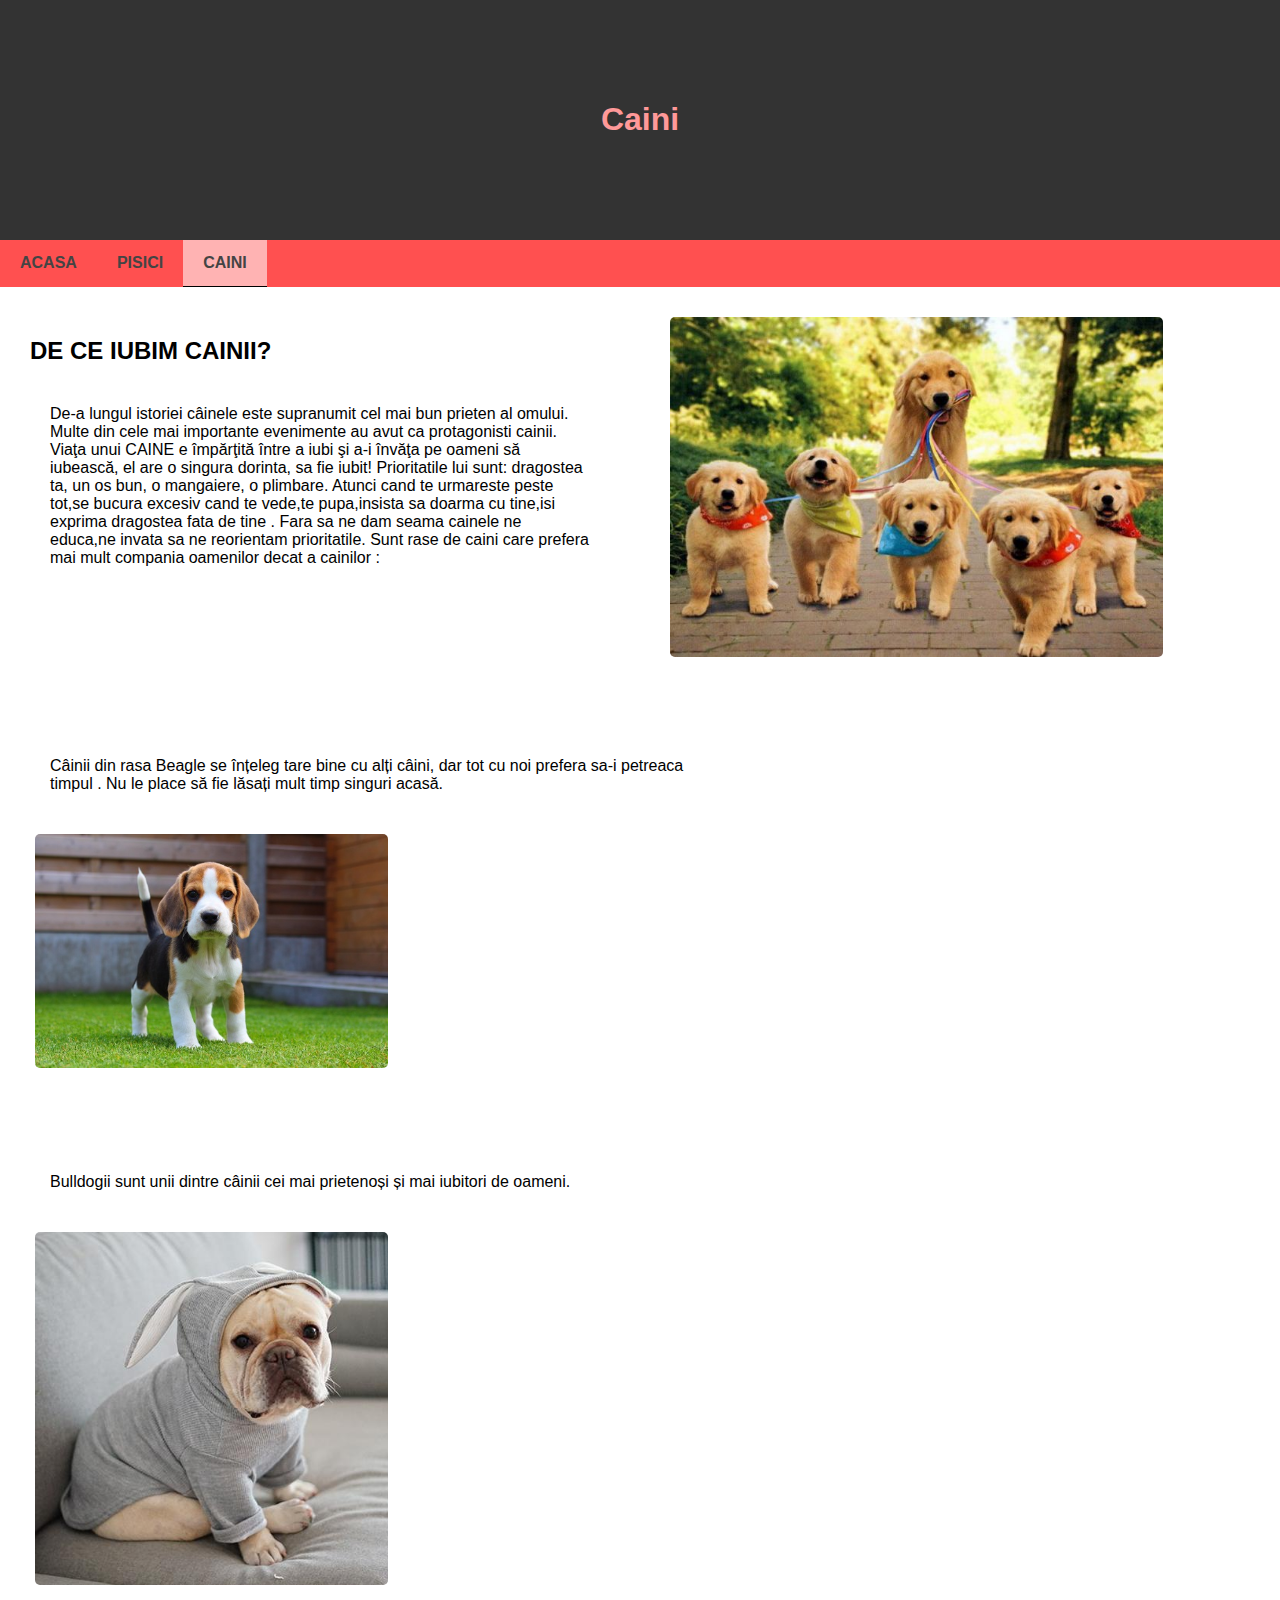
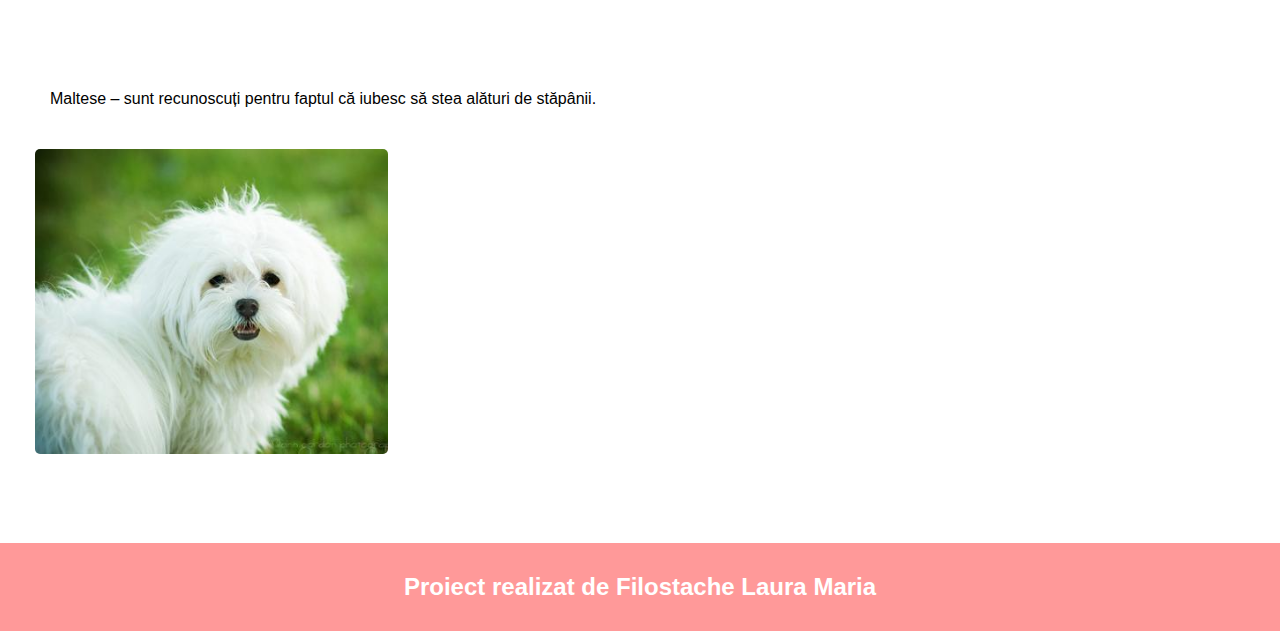
==== caini.html @ c7f4fac0 "Initial commit" ====
<!-- taguri semantice folosite: header, nav, section, footer -->

<!DOCTYPE html>
<html>
<head>
<title>Proiect Dezvoltare Web</title>
<meta charset="UTF-8">
<meta name="viewport" content="width=device-width, initial-scale=1">
<link rel="stylesheet" href="style.css">

</head>
<body>

<header class="header">
  <h1>Caini</h1>
</header>

<nav class="navbar">
  <a href="index.html">Acasa</a>
  <a href="pisici.html">Pisici</a>
  <a href="caini.html" class="active">Caini</a>

</nav>

<section>
  <div class="row">
    <div class="col-6">
      <h2>DE CE IUBIM CAINII?
      </h2>
      <p class="p-20">De-a lungul istoriei câinele este supranumit cel mai bun prieten al omului. Multe din cele mai importante
         evenimente au avut ca protagonisti cainii. Viaţa unui CAINE e împărţită între a iubi şi a-i învăţa pe oameni să iubească,
         el are o singura dorinta, sa fie iubit! Prioritatile lui sunt: dragostea ta, un os bun, o mangaiere, o plimbare.
          Atunci cand te urmareste peste tot,se bucura excesiv cand te vede,te pupa,insista sa doarma cu tine,isi exprima dragostea fata de tine .
          Fara sa ne dam seama cainele ne educa,ne invata sa ne reorientam prioritatile.

        Sunt rase de caini care prefera mai mult compania oamenilor decat a cainilor :
        </p>
        </div>
        <div class="col-6">
          <img src="assets/img/dog1.jpg" id="img5">
       </div>
       </div>
        <div class="row">
          <div class="col-6">
            <p class="p-20">Câinii din rasa Beagle se înțeleg tare bine cu alți câini, dar tot cu noi prefera sa-i petreaca timpul .
               Nu le place să fie lăsați mult timp singuri acasă.
            </p>
        <div class="col-6">
          <img src="assets/img/beagle.jpg" id="img4">
       </div>
      </div>
     </div>

     <div class="row">
       <div class="col-6">
         <p class="p-20">Bulldogii sunt unii dintre câinii cei mai prietenoși și mai iubitori de oameni.
         </p>
     <div class="col-6">
       <img src="assets/img/bulldog.jpg" id="img4">
    </div>
   </div>
  </div>

  <div class="row">
    <div class="col-6">
      <p class="p-20">Maltese – sunt recunoscuți pentru faptul că iubesc să stea alături de stăpânii.
      </p>
  <div class="col-6">
    <img src="assets/img/maltese.jpg" id="img4">
 </div>
</div>
</div>


</section>
<footer class="footer">
  <h2>Proiect realizat de Filostache Laura Maria</h2>
</footer>

</body>
</html>
---- style.css ----
* {
    box-sizing: border-box;
}

body {
    font-family: sans-serif;
    margin: 0;

}



.header {
    position: relative;
    padding: 80px;
    text-align: center;
    background-image: url("..assets/img/dogcat1.jpg");
    background-size: cover;
    color: #ff9999;
}

.header:after{
  content: "";
  position: absolute;
  height: 100%;
  width: 100%;
  top: 0;
  left: 0;
  background: rgba(0,0,0,0.8);
}

.header h1{
  z-index: 2;
  position: relative;
}

.p-20{
  padding: 20px;
}

.footer {
    padding: 10px;
    text-align: center;
    background: #ff9999;
    color: white;
}

.txt{
  font-family: sans-serif;
  padding: 10px;
  text-align: center;
  color: #ff5050;
}

.center {
  display: block;
  margin-left: auto;
  margin-right: auto;
  width: 50%;
}

.col-6 {
    width: 60%;
    padding: 30px;
}

.col-6 .col-6{
  padding: 5px;
}

img{
  width: 85%;
  border-radius: 5px;
}

.row {
    display: flex;
}

.navbar {
    display: flex;
    background-color: #ff5050;
}

.navbar a {
    color: #444;
    text-transform: uppercase;
    font-weight: 600;
    padding: 14px 20px;
    text-decoration: none;
    text-align: center;
}

.navbar a.active{
  border-bottom: 1px solid black;
  background: #ffb3b3;
}

.navbar a:hover {
    background-color: #ffb3b3;
    color: black;
}

.comment{
  padding: 70px;
}

.text-center{
  text-align: center;
}



#wrapper{
    width: 90%;
    max-width: 960px;
    margin: 20px auto;
    border-radius: 6px;
    box-shadow: 0px 1px 6px rgba(0,0,0,0.2);
    box-sizing: border-box;
    padding: 0 0 20px;
    overflow: hidden;
    border: 1px solid lightgray;
}

#page-banner{
    background: #eee ;
    padding: 10px 0;

}

#page-banner h1, #page-banner p{
    width: 100%;
    text-align: center;
    margin: 10px 0;
}

#page-banner input{
    width: 90%;
    max-width: 300px;
    margin: 20px auto;
    display: block;
    padding: 8px;
    border: 1px solid #ddd;
    border-radius: 4px;
    font-size: 16px;
    color: #444;
}

#book-list, #add-book, #tabbed-content{
    margin: 30px;
}

#book-list ul, #tabbed-content ul{
    list-style-type: none;
    padding: 0;
}

#book-list li{
    padding: 20px;
    border-left: 5px solid #ddd;
    margin: 20px 10px;
}

#book-list li:hover{
    border-color: #9361bf;
}

.delete{
    float: right;
    background: #9361bf;
    padding: 6px;
    border-radius: 4px;
    cursor: pointer;
    color: white;
}

.delete:hover{
    background: #333;
}

#add-book{
    width: 400px;
    margin: 0 auto;
}

#add-book input{
    display: block;
    margin: 20px 0;
    padding: 10px;
    border: 1px solid #ccc;
    font-size: 16px;
    border-radius: 4px 0 0 4px;
    box-sizing: border-box;
    width: 300px;
    float: left;
    clear: both;
}

#add-book button{
    border: 1px solid #9361bf;
    background: #9361bf;
    padding: 10px 20px;
    font-size: 16px;
    display: inline-block;
    margin: 0;
    border-radius: 0 4px 4px 0;
    cursor: pointer;
    width: 100px;
    float: left;
    margin: 20px 0;
    border-left: 0;
    color: white;
}

#add-book:after{
    content: '';
    display: block;
    clear: both;
}

#add-book #hide{
  width: 30px;
}

#add-book label{
  line-height: 52px;
}

#tabbed-content li{
    display: inline-block;
    padding: 10px 14px;
    background: #ddd;
    border-radius: 4px;
    cursor: pointer;
    margin-right: 10px;
}

#tabbed-content .panel{
    display: none;
    border: 1px solid #ddd;
    padding: 0 10px;
    border-radius: 4px;
}

#tabbed-content .panel.active{
    display: block;
}

/*responsive changes*/

@media screen and (max-width: 1280px) {
  .footer{
    margin-top: 50px;
  }
}

@media screen and (max-width: 768px) {
    .row, .navbar {
        flex-direction: column;
    }

    .col-3, .col-6{
      width: 100%;
    }
}
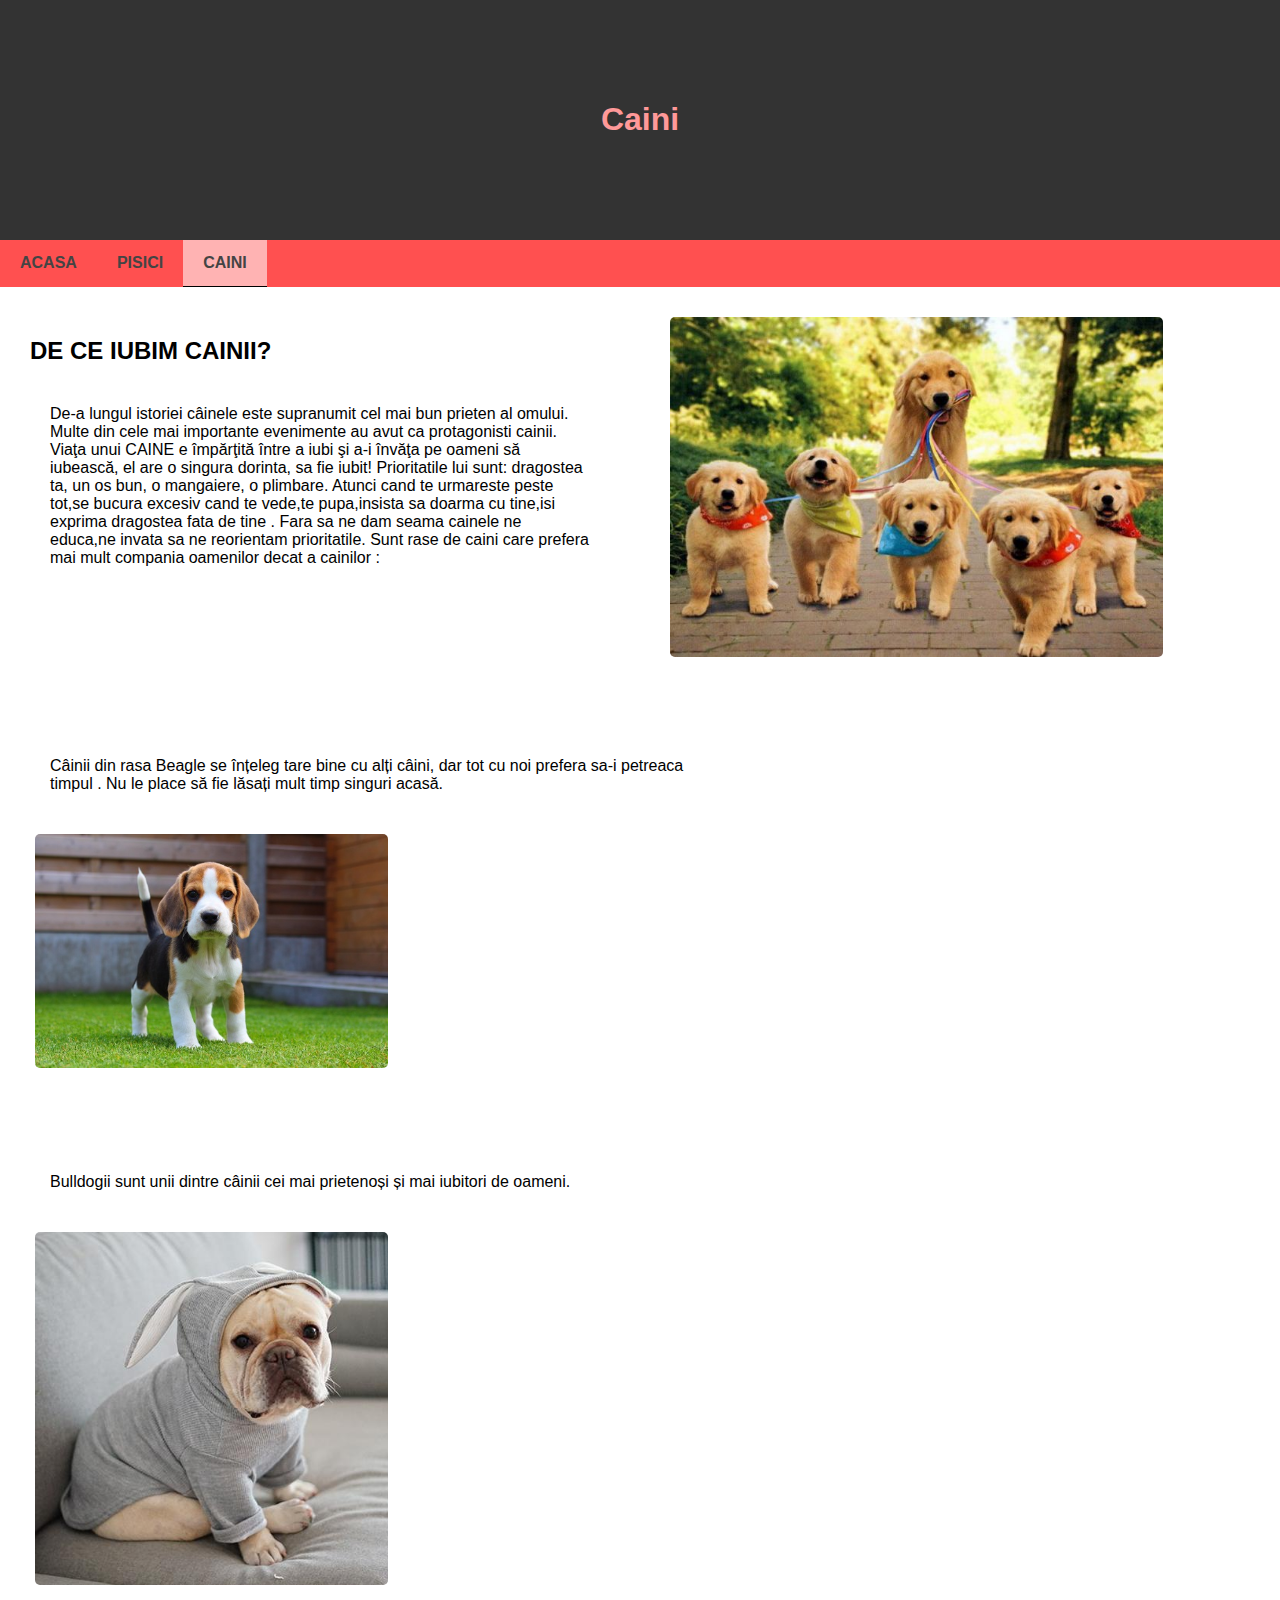
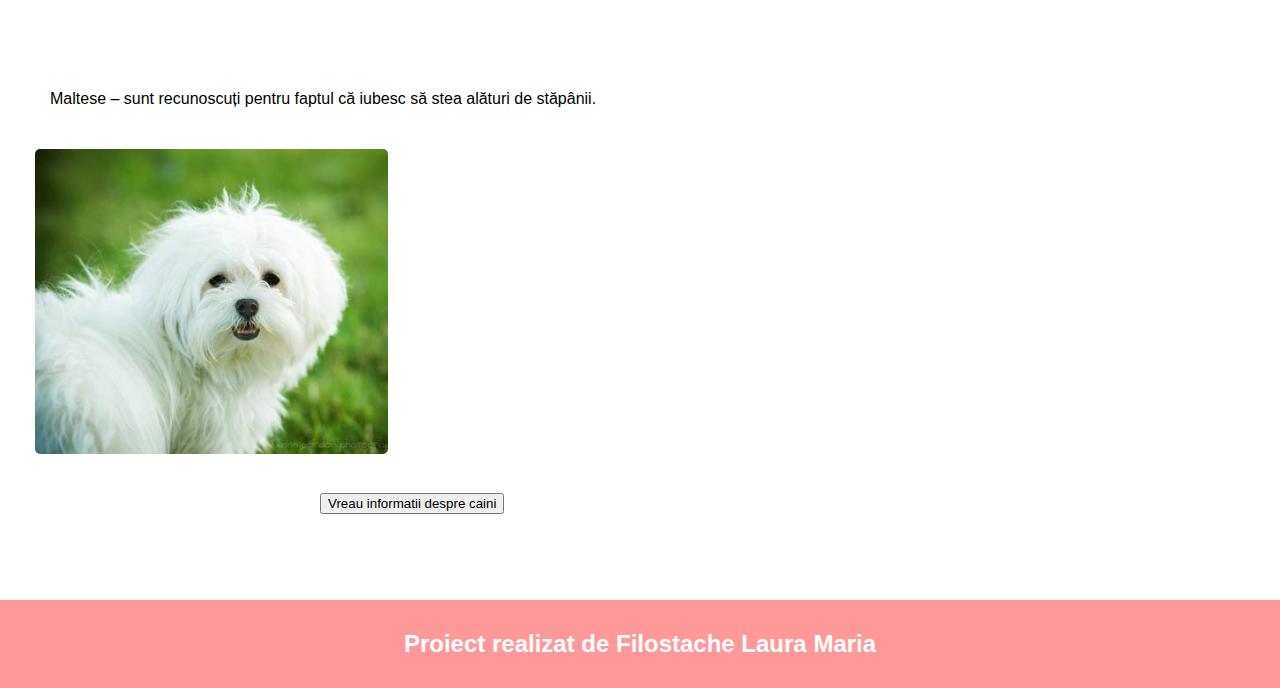
==== commit 6c8fcb68: "fisiere" ====
--- a/caini.html
+++ b/caini.html
@@ -6,7 +6,7 @@
 <title>Proiect Dezvoltare Web</title>
 <meta charset="UTF-8">
 <meta name="viewport" content="width=device-width, initial-scale=1">
-<link rel="stylesheet" href="style.css">
+<link rel="stylesheet" href="assets/css/style.css">
 
 </head>
 <body>
@@ -73,9 +73,15 @@
 
 
 </section>
+
+<section class="center">
+  <button id="btn">Vreau informatii despre caini</button>
+</section>
+<br><br>
 <footer class="footer">
   <h2>Proiect realizat de Filostache Laura Maria</h2>
 </footer>
 
+<script src="assets/js/javascript.js"></script>
 </body>
 </html>
--- a/assets/css/style.css
+++ b/assets/css/style.css
@@ -0,0 +1,266 @@
+* {
+    box-sizing: border-box;
+}
+
+body {
+    font-family: sans-serif;
+    margin: 0;
+
+}
+
+
+
+.header {
+    position: relative;
+    padding: 80px;
+    text-align: center;
+    background-image: url("..assets/img/dogcat1.jpg");
+    background-size: cover;
+    color: #ff9999;
+}
+
+.header:after{
+  content: "";
+  position: absolute;
+  height: 100%;
+  width: 100%;
+  top: 0;
+  left: 0;
+  background: rgba(0,0,0,0.8);
+}
+
+.header h1{
+  z-index: 2;
+  position: relative;
+}
+
+.p-20{
+  padding: 20px;
+}
+
+.footer {
+    padding: 10px;
+    text-align: center;
+    background: #ff9999;
+    color: white;
+}
+
+.txt{
+  font-family: sans-serif;
+  padding: 10px;
+  text-align: center;
+  color: #ff5050;
+}
+
+.center {
+  display: block;
+  margin-left: auto;
+  margin-right: auto;
+  width: 50%;
+}
+
+.col-6 {
+    width: 60%;
+    padding: 30px;
+}
+
+.col-6 .col-6{
+  padding: 5px;
+}
+
+img{
+  width: 85%;
+  border-radius: 5px;
+}
+
+.row {
+    display: flex;
+}
+
+.navbar {
+    display: flex;
+    background-color: #ff5050;
+}
+
+.navbar a {
+    color: #444;
+    text-transform: uppercase;
+    font-weight: 600;
+    padding: 14px 20px;
+    text-decoration: none;
+    text-align: center;
+}
+
+.navbar a.active{
+  border-bottom: 1px solid black;
+  background: #ffb3b3;
+}
+
+.navbar a:hover {
+    background-color: #ffb3b3;
+    color: black;
+}
+
+.comment{
+  padding: 70px;
+}
+
+.text-center{
+  text-align: center;
+}
+
+
+
+#wrapper{
+    width: 90%;
+    max-width: 960px;
+    margin: 20px auto;
+    border-radius: 6px;
+    box-shadow: 0px 1px 6px rgba(0,0,0,0.2);
+    box-sizing: border-box;
+    padding: 0 0 20px;
+    overflow: hidden;
+    border: 1px solid lightgray;
+}
+
+#page-banner{
+    background: #eee ;
+    padding: 10px 0;
+
+}
+
+#page-banner h1, #page-banner p{
+    width: 100%;
+    text-align: center;
+    margin: 10px 0;
+}
+
+#page-banner input{
+    width: 90%;
+    max-width: 300px;
+    margin: 20px auto;
+    display: block;
+    padding: 8px;
+    border: 1px solid #ddd;
+    border-radius: 4px;
+    font-size: 16px;
+    color: #444;
+}
+
+#book-list, #add-book, #tabbed-content{
+    margin: 30px;
+}
+
+#book-list ul, #tabbed-content ul{
+    list-style-type: none;
+    padding: 0;
+}
+
+#book-list li{
+    padding: 20px;
+    border-left: 5px solid #ddd;
+    margin: 20px 10px;
+}
+
+#book-list li:hover{
+    border-color: #9361bf;
+}
+
+.delete{
+    float: right;
+    background: #9361bf;
+    padding: 6px;
+    border-radius: 4px;
+    cursor: pointer;
+    color: white;
+}
+
+.delete:hover{
+    background: #333;
+}
+
+#add-book{
+    width: 400px;
+    margin: 0 auto;
+}
+
+#add-book input{
+    display: block;
+    margin: 20px 0;
+    padding: 10px;
+    border: 1px solid #ccc;
+    font-size: 16px;
+    border-radius: 4px 0 0 4px;
+    box-sizing: border-box;
+    width: 300px;
+    float: left;
+    clear: both;
+}
+
+#add-book button{
+    border: 1px solid #9361bf;
+    background: #9361bf;
+    padding: 10px 20px;
+    font-size: 16px;
+    display: inline-block;
+    margin: 0;
+    border-radius: 0 4px 4px 0;
+    cursor: pointer;
+    width: 100px;
+    float: left;
+    margin: 20px 0;
+    border-left: 0;
+    color: white;
+}
+
+#add-book:after{
+    content: '';
+    display: block;
+    clear: both;
+}
+
+#add-book #hide{
+  width: 30px;
+}
+
+#add-book label{
+  line-height: 52px;
+}
+
+#tabbed-content li{
+    display: inline-block;
+    padding: 10px 14px;
+    background: #ddd;
+    border-radius: 4px;
+    cursor: pointer;
+    margin-right: 10px;
+}
+
+#tabbed-content .panel{
+    display: none;
+    border: 1px solid #ddd;
+    padding: 0 10px;
+    border-radius: 4px;
+}
+
+#tabbed-content .panel.active{
+    display: block;
+}
+
+/*responsive changes*/
+
+@media screen and (max-width: 1280px) {
+  .footer{
+    margin-top: 50px;
+  }
+}
+
+@media screen and (max-width: 768px) {
+    .row, .navbar {
+        flex-direction: column;
+    }
+
+    .col-3, .col-6{
+      width: 100%;
+    }
+}
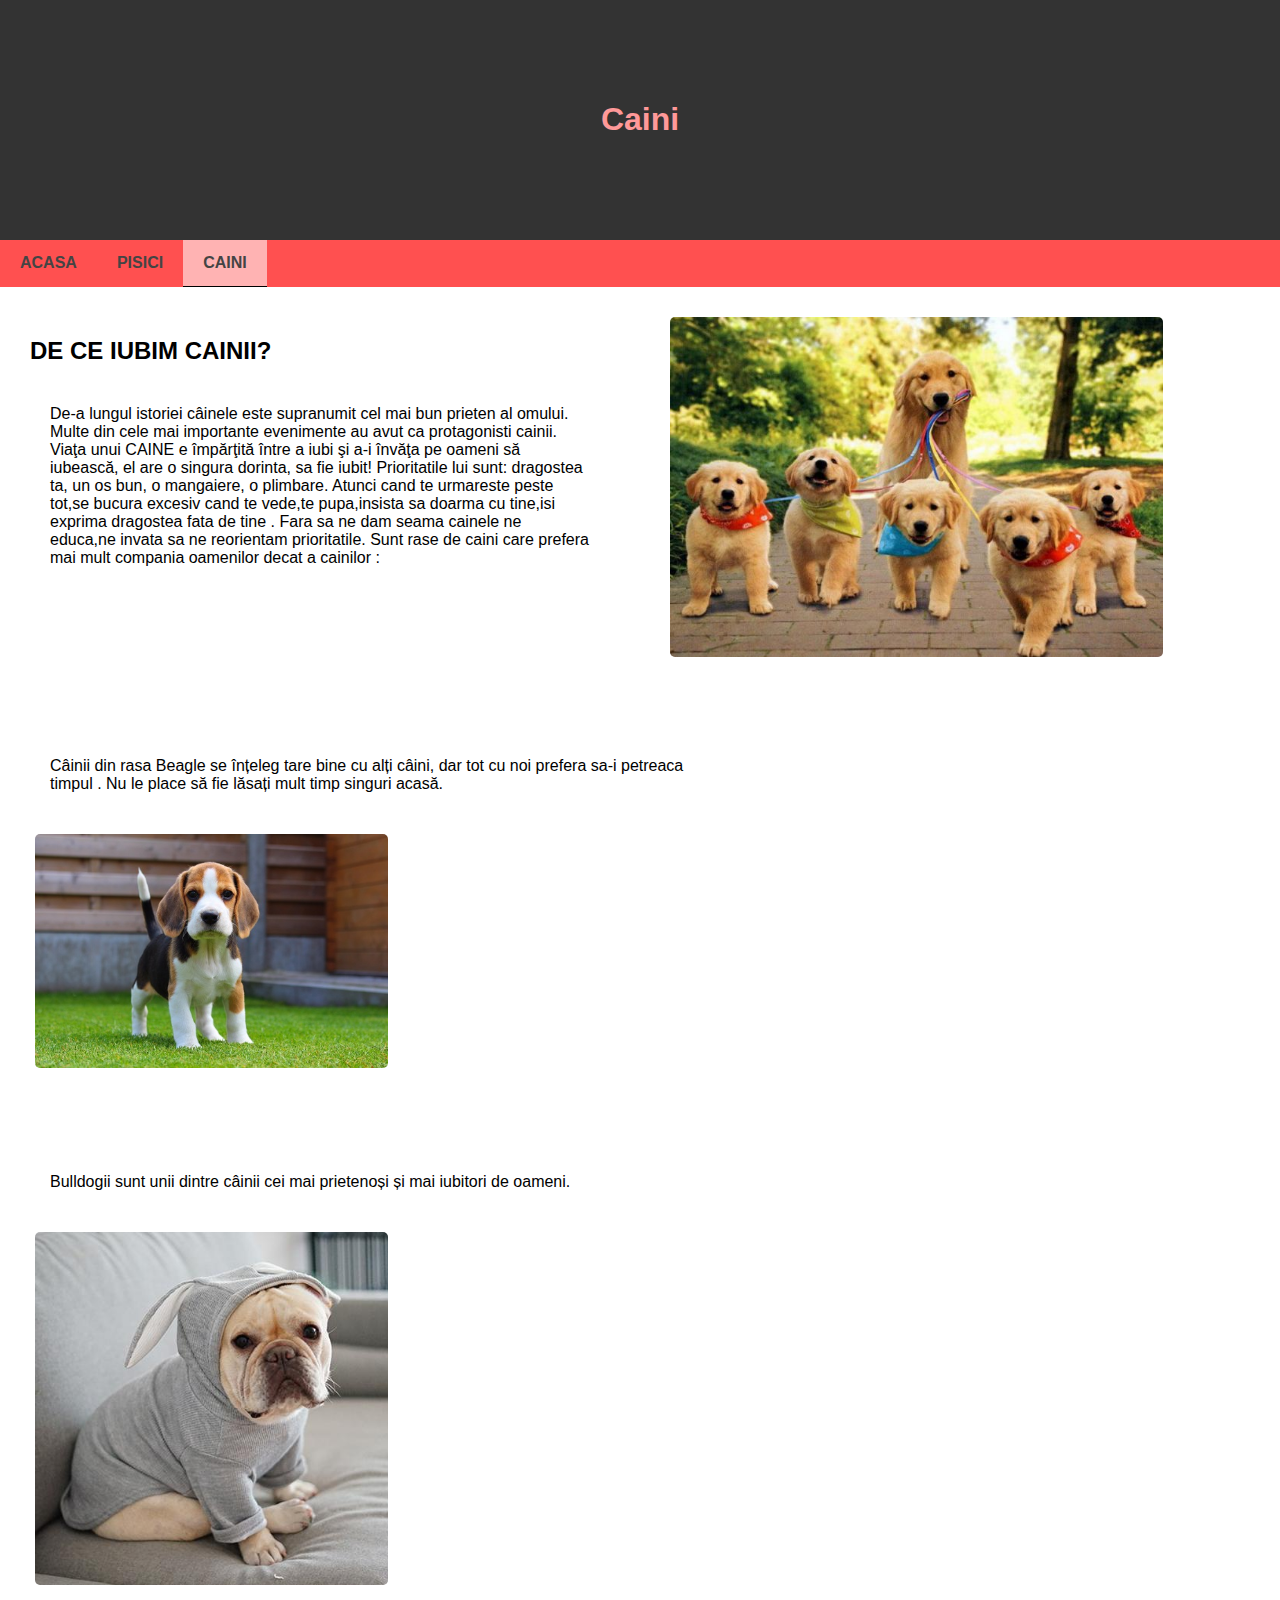
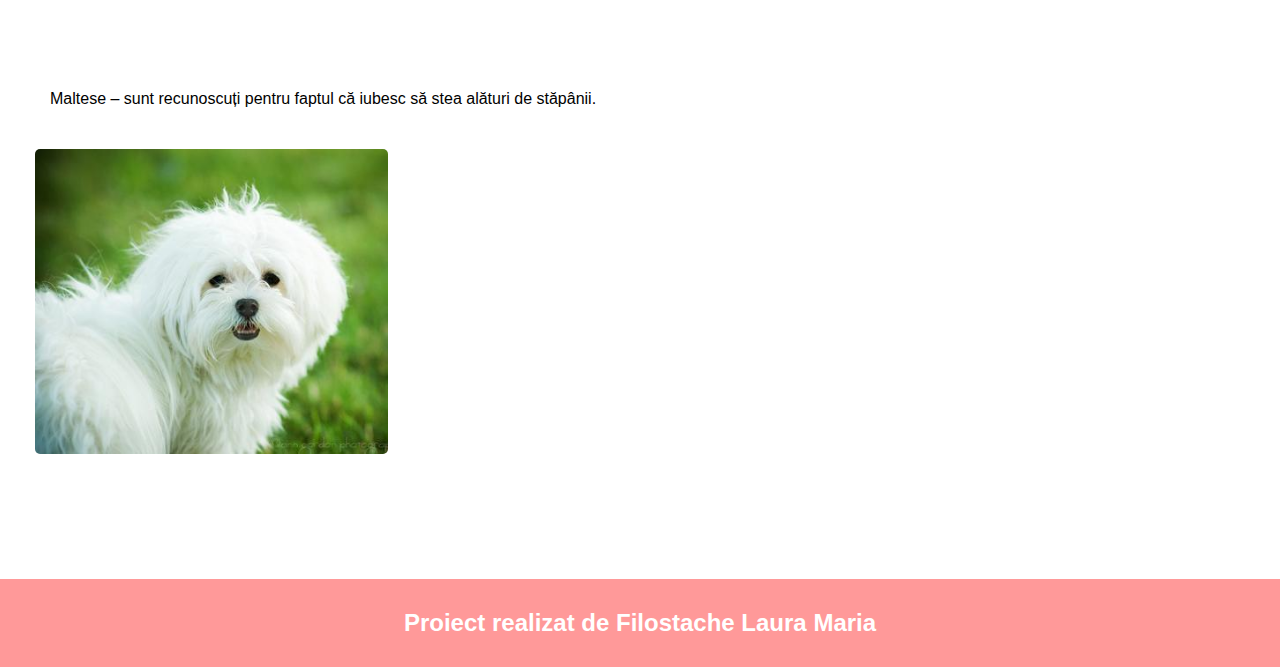
==== commit dd60f416: "mod" ====
--- a/caini.html
+++ b/caini.html
@@ -74,9 +74,8 @@
 
 </section>
 
-<section class="center">
-  <button id="btn">Vreau informatii despre caini</button>
-</section>
+
+
 <br><br>
 <footer class="footer">
   <h2>Proiect realizat de Filostache Laura Maria</h2>
--- a/assets/css/style.css
+++ b/assets/css/style.css
@@ -1,3 +1,6 @@
+
+
+
 * {
     box-sizing: border-box;
 }
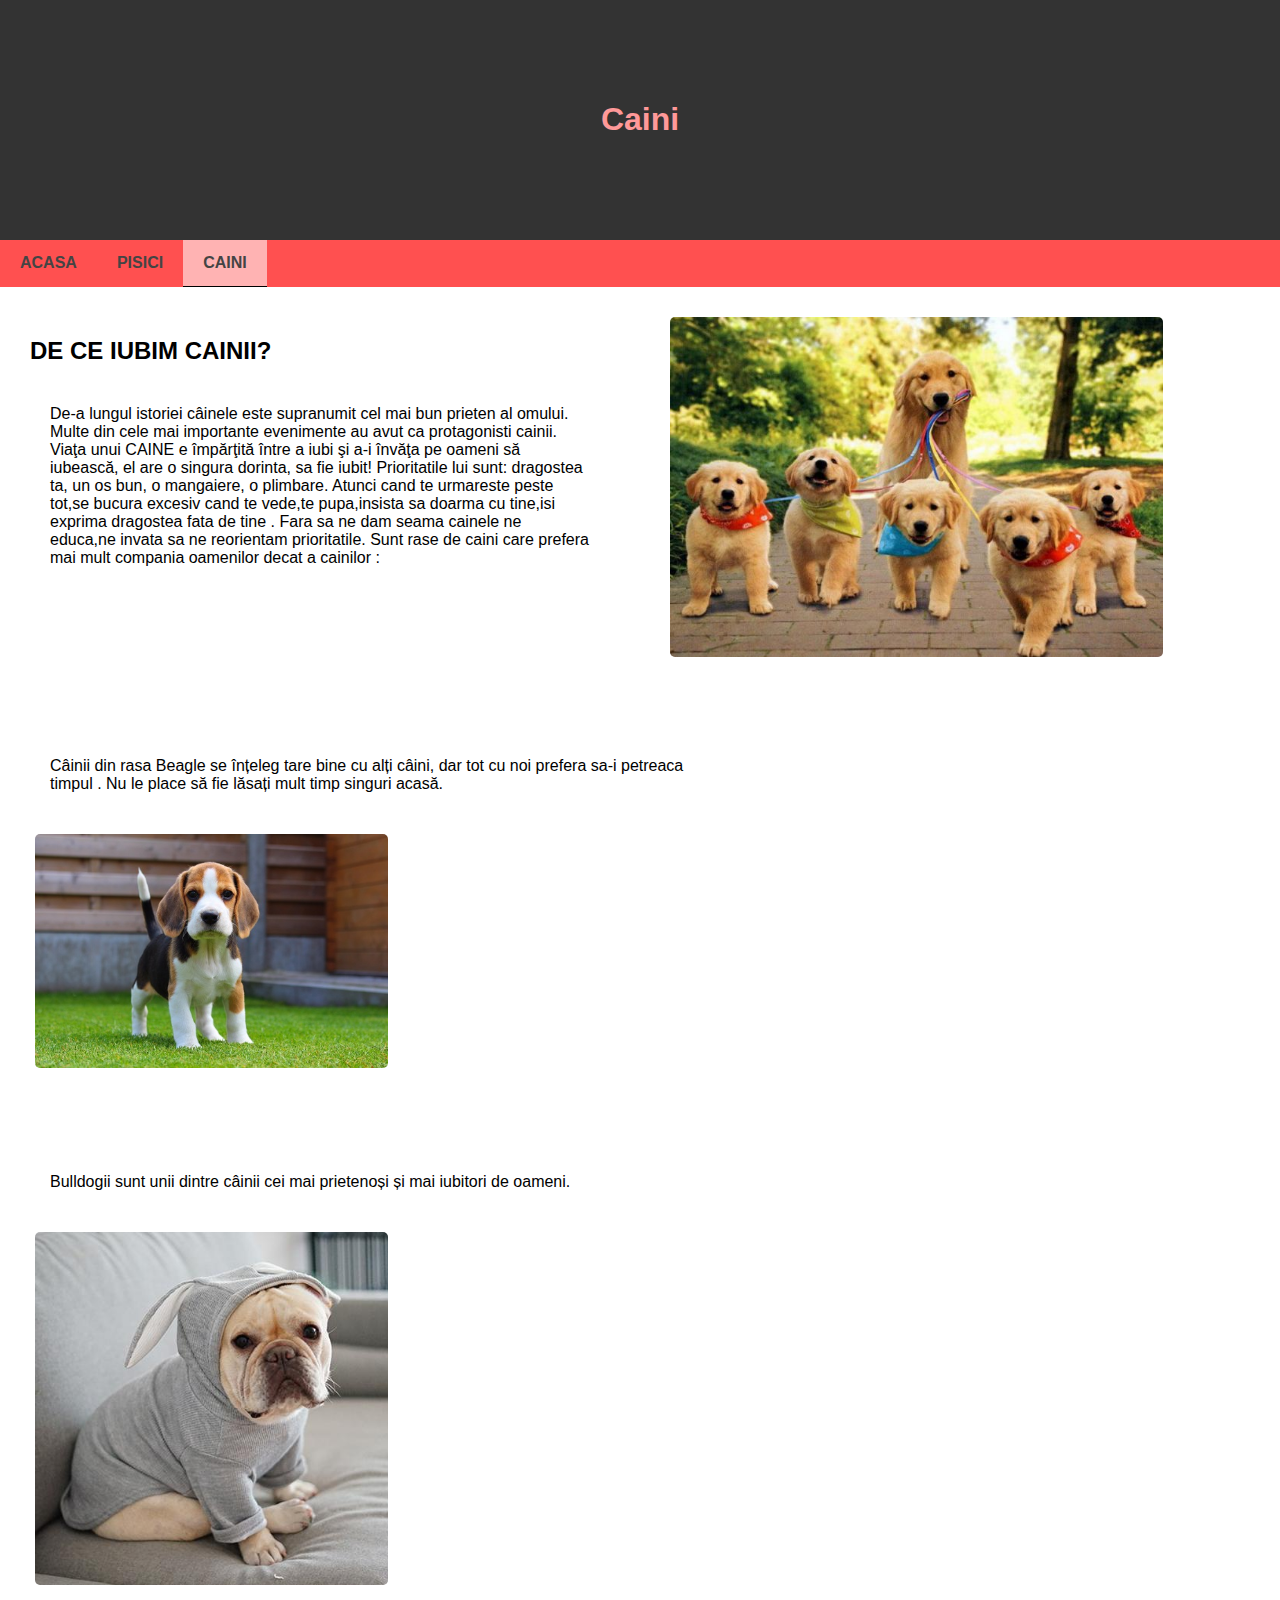
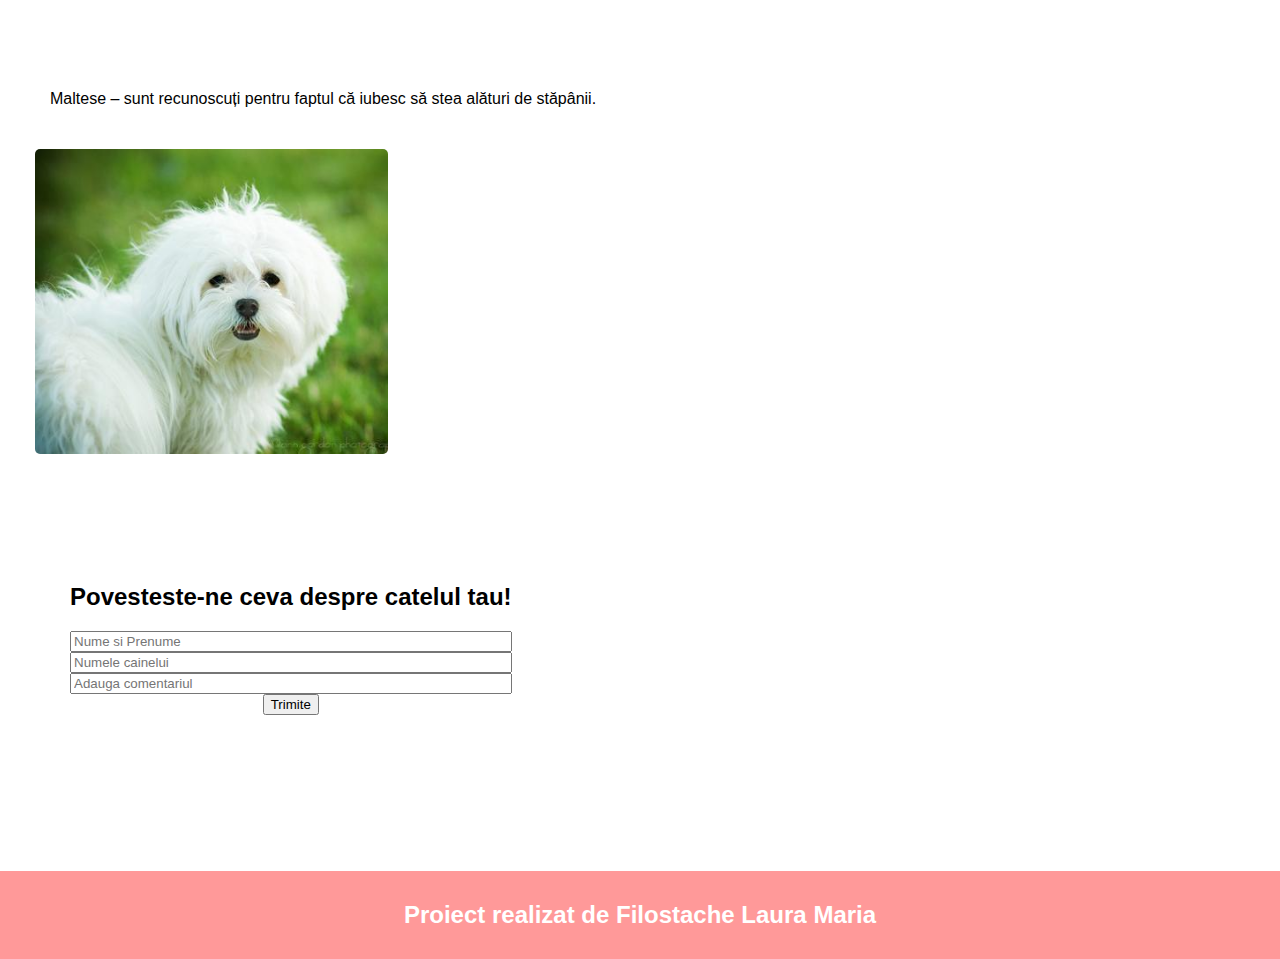
==== commit 45c551b1: "ultimele modificari" ====
--- a/caini.html
+++ b/caini.html
@@ -74,7 +74,26 @@
 
 </section>
 
+<section class="comment">
 
+    <div class="row">
+      <div class="col-3 m-auto text-center">
+        <h2>Povesteste-ne ceva despre catelul tau!</h2>
+        <input  class="w-100" type="text" id="numesiprenume" placeholder="Nume si Prenume">
+        <br>
+        <input  class="w-100" type="text" id="numecaine" placeholder="Numele cainelui">
+        <br>
+        <input  class="w-100" type="text" id="parere" placeholder="Adauga comentariul">
+        <br>
+        <input type="button" value="Trimite" onclick="addParere()">
+
+      </div>
+    </div>
+
+    <div class="pareri"></div>
+
+
+</section>
 
 <br><br>
 <footer class="footer">
--- a/assets/css/style.css
+++ b/assets/css/style.css
@@ -106,6 +106,10 @@
 
 .comment{
   padding: 70px;
+}
+
+.w-100{
+  width: 100%;
 }
 
 .text-center{
